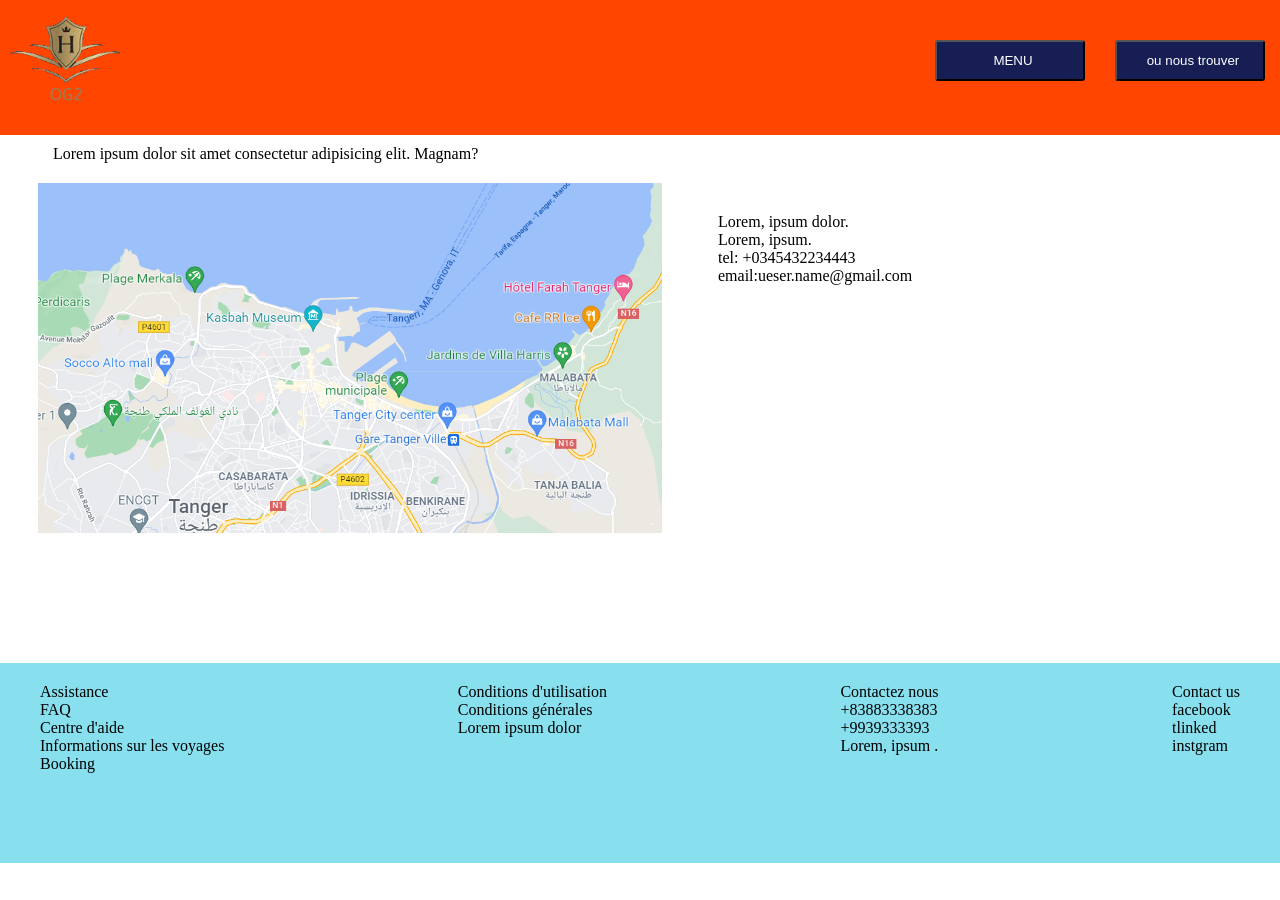
==== projet5/index2.html @ 9d57cb3c "update" ====
<!DOCTYPE html>
<html lang="en">
<head>
    <meta charset="UTF-8">
    <meta http-equiv="X-UA-Compatible" content="IE=edge">
    <meta name="viewport" content="width=device-width, initial-scale=1.0">
    <link rel="stylesheet" href="style.css">
    <link rel="stylesheet" href="grid.css">
    <title>Document</title>
</head>
<body>
    <header>
        <nav>
            <ul>
                <li><img class="logo" src="1.png" alt="logo"></li>
                <DIV class="div1"><LI class="Menu"><BUtton > MENU</BUtton></LI>
                <li class="map"><BUtton>ou nous trouver</BUtton> </li></DIV>
            </ul>
        </nav>
    </header>
    <section class="sec12">
        <p class="col-lg-12 col-sm-12 col-md-12 p22">Lorem ipsum dolor sit amet consectetur adipisicing elit. Magnam?</p>
        <img src="map.PNG" class="col-lg-6 col-sm-12 col-md-12 map1" alt="map">
        <ul class="col-lg-4 col-sm-12 col-md-12 lis">
            <li>Lorem, ipsum dolor.</li>
            <li>Lorem, ipsum.</li>
            <li>tel: +0345432234443</li>
            <li>email:ueser.name@gmail.com</li>
        </ul>
    </section>
    <footer >
        <ul class=" li1">
            <li>Assistance</li>
            <li>FAQ</li>
            <li>Centre d'aide</li>
            <li>Informations sur les voyages</li>
            <li>Booking</li>
        </ul>
        <ul class="li2">
            <li>Conditions d'utilisation</li>
            <li>Conditions générales</li>
            <li>Lorem ipsum dolor </li>
        </ul>
        <ul class="li3 ">
            <li>Contactez nous</li>
            <li>+83883338383</li>
            <li>+9939333393</li>
            <li>Lorem, ipsum .</li>
        </ul>
        <ul class="li4 ">
            <li>Contact us</li>
            <li> facebook</li>
            <li>tlinked</li>
            <li>instgram</li>
        </ul>
    </footer>
</body>
</html>
---- projet5/style.css ----
*{
    box-sizing: border-box;
    max-width: 100%;
    padding: 0;
    margin: 0;
}
/*menu*/
.logo {
    width: 110px;
    margin-left: 10PX;
    margin-top: 15px;
    margin-bottom: 30PX;
    
}
header nav ul {
    display: flex;
    justify-content: space-between;
    list-style: none;
    background-color: orangered;
    
}
.div1 {
    display: FLEX;
   
}
.Menu button{
    margin-right: 10PX;
    width: 150PX;
    height: 41PX;
    margin-top: 40PX;
    padding-left: 6PX;
    background-color: #161E54;
    color: rgb(255, 255, 255);
}
.map button{
    margin-right: 15PX;
    width: 150PX;
    height: 41PX;
    margin-top: 40PX;
    padding-left: 6Px;
    background-color: #161E54;
    color: white;
}
/*secction1*/
.sec1{
    background-image: url(backg.jpg);
    height: 500px;
    width: 1500px;
    background-size: cover;
    max-width: 100%;}
.p1{
    width: 70%;
    margin-left: 80px;
    margin-top: 10px;
}
.text1{
    margin-top: 50px;
}
.text2{
    margin-top: 20px;
}
.but2{
    margin-top: 20px;
}
.sec1 form div{
        display: flex;
        flex-direction: column;
        max-width: 115%;
    }
form{
        width: 370px;
        margin-left: 80px;
        padding-top: 80px;
    }
.text1 ,.text2, button{
        padding-left: 20PX  ;
        margin-left: 20px;
        margin-right: 20px;
        height: 50PX;
        border-radius: 3PX; 
    }
.div2{
        background-color: #88E0EF;
        border-radius: 8PX;
        height: 370PX;
    
    }

.but2{
        background-color: #FF9B6A;
    }
/*section2*/
.p2 ,.p3{
    text-align: center;
    margin-top: 45px;
    margin-bottom: 30PX;
}
.pt{
    text-align: center;
    margin-bottom: 15PX;
    margin-top: 10PX;
}
/*footer*/    
footer{
    display: flex;
    background-color: #88E0EF;
 justify-content: space-between;
    flex-wrap: wrap;
    height: 200PX;
    width:1440PX;
    margin-top: 40PX;
    padding-top: 20PX;
    
}
footer ul{
    list-style: none;

}

.li4{
    padding-right: 40PX;
}
.li1{
    padding-left: 40PX;
}
/*page2*/
.map1{
    width: 500px;
    margin-top: 20px;
    margin-left: 30PX;
    margin-bottom: 90px;
    max-width: 600px;
}
.sec12{
    display: flex;
   flex-wrap: wrap;
  
}
.lis{
    margin-top: 50PX;
    margin-left: 40px;
    list-style: none;
}
.p22{
    margin-left: 45px;
    margin-top: 10px;
}
---- projet5/grid.css ----
.row{
    box-sizing: border-box;
    display: flex;
    justify-content:space-around;
    flex:0 1 auto;
    flex-direction: row;
    flex-wrap: wrap;
    margin-right: -0.5rem;
    margin-left: -0.5rem;
}
@media only screen and (min-width: 48em) {
    .container {
      width: 49rem;
    }
    .col-sm,
    .col-sm-1,
    .col-sm-2,
    .col-sm-3,
    .col-sm-4,
    .col-sm-5,
    .col-sm-6,
    .col-sm-7,
    .col-sm-8,
    .col-sm-9,
    .col-sm-10,
    .col-sm-11,
    .col-sm-12{
       box-sizing: border-box;
       flex:0 0 auto;
       padding-left: 0.5rem;
       padding-right: 0.5rem;
   }
   .col-sm{
       flex-grow: 1;
       flex-basis: 0;
       max-width: 100%;
   }
   .col-sm-1{
       flex-basis: 8.3333333%;
       max-width:8.3333333% ;
   }
   .col-sm-2{
       flex-basis: 16.6666666%;
       max-width:16.6666666% ;
   }
   .col-sm-3{
       flex-basis: 25%;
       max-width:25% ;
   }
   .col-sm-4{
       flex-basis: 33.3333333%;
       max-width:33.3333333% ;
   }
   .col-sm-5{
       flex-basis: 41.666666%;
       max-width:41.66666% ;
   }
   .col-sm-6{
       flex-basis: 50%;
       max-width:50% ;
   }
   .col-sm-7{
       flex-basis: 58.3333333%;
       max-width:58.3333333% ;
   }
   .col-sm-8{
       flex-basis: 66.666666%;
       max-width:66.666666% ;
   }
   .col-sm-9{
       flex-basis: 75%;
       max-width:75% ;
   }
   .col-sm-10{
       flex-basis: 83.3333333%;
       max-width:83.3333333% ;
   }
   .col-sm-11{
       flex-basis: 91.666666%;
       max-width:91.6666666% ;
   }
   .col-sm-12{
       flex-basis: 100%;
       max-width:100% ;
   }
}


 @media only screen and (min-width: 64em) {
    .container {
      width: 65rem;
    }
    .col-md,
    .col-md-1,
    .col-md-2,
    .col-md-3,
    .col-md-4,
    .col-md-5,
    .col-md-6,
    .col-md-7,
    .col-md-8,
    .col-md-9,
    .col-md-10,
    .col-md-11,
    .col-md-12{
        box-sizing: border-box;
        flex:0 0 auto;
        padding-left: 0.5rem;
        padding-right: 0.5rem;
    }
    .col-md{
        flex-grow: 1;
        flex-basis: 0;
        max-width: 100%;
    }
    .col-md-1{
        flex-basis: 8.3333333%;
        max-width:8.3333333% ;
    }
    .col-md-2{
        flex-basis: 16.6666666%;
        max-width:16.6666666% ;
    }
    .col-md-3{
        flex-basis: 25%;
        max-width:25% ;
    }
    .col-md-4{
        flex-basis: 33.3333333%;
        max-width:33.3333333% ;
    }
    .col-md-5{
        flex-basis: 41.666666%;
        max-width:41.66666% ;
    }
    .col-md-6{
        flex-basis: 50%;
        max-width:50% ;
    }
    .col-md-7{
        flex-basis: 58.3333333%;
        max-width:58.3333333% ;
    }
    .col-md-8{
        flex-basis: 66.666666%;
        max-width:66.666666% ;
    }
    .col-md-9{
        flex-basis: 75%;
        max-width:75% ;
    }
    .col-md-10{
        flex-basis: 83.3333333%;
        max-width:83.3333333% ;
    }
    .col-md-11{
        flex-basis: 91.666666%;
        max-width:91.6666666% ;
    }
    .col-md-12{
        flex-basis: 100%;
        max-width:100% ;
       }
   }
  


/* lg */
@media only screen and (min-width: 75em) {
    .container {
      width: 76rem;
    }

    .col-lg,
    .col-lg-1,
    .col-lg-2,
    .col-lg-3,
    .col-lg-4,
    .col-lg-5,
    .col-lg-6,
    .col-lg-7,
    .col-lg-8,
    .col-lg-9,
    .col-lg-10,
    .col-lg-11,
    .col-lg-12{
        box-sizing: border-box;
        flex:0 0 auto;
        padding-left: 0.5rem;
        padding-right: 0.5rem;
    }
    .col-lg{
        flex-grow: 1;
        flex-basis: 0;
        max-width: 100%;
    }
    .col-lg-1{
        flex-basis: 8.3333333%;
        max-width:8.3333333% ;
    }
    .col-lg-2{
        flex-basis: 16.6666666%;
        max-width:16.6666666% ;
    }
    .col-lg-3{
        flex-basis: 25%;
        max-width:25% ;
    }
    .col-lg-4{
        flex-basis: 33.3333333%;
        max-width:33.3333333% ;
    }
    .col-lg-5{
        flex-basis: 41.666666%;
        max-width:41.66666% ;
    }
    .col-lg-6{
        flex-basis: 50%;
        max-width:50% ;
    }
    .col-lg-7{
        flex-basis: 58.3333333%;
        max-width:58.3333333% ;
    }
    .col-lg-8{
        flex-basis: 66.666666%;
        max-width:66.666666% ;
    }
    .col-lg-9{
        flex-basis: 75%;
        max-width:75% ;
    }
    .col-lg-10{
        flex-basis: 83.3333333%;
        max-width:83.3333333% ;
    }
    .col-lg-11{
        flex-basis: 91.666666%;
        max-width:91.6666666% ;
    }
    .col-lg-12{
        flex-basis: 100%;
        max-width:100% ;
    }
    
  }
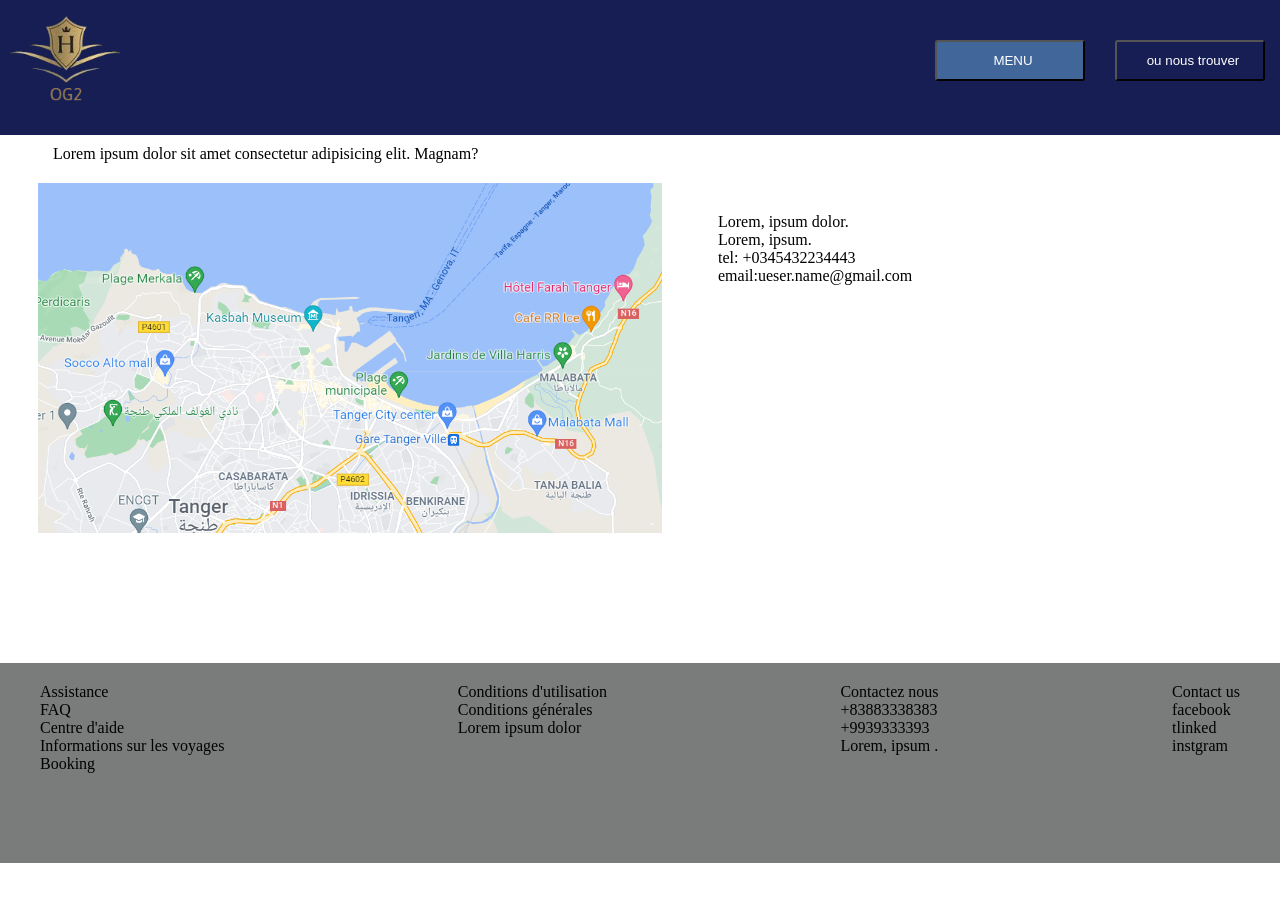
==== commit f8c47fe5: "update" ====
--- a/projet5/index2.html
+++ b/projet5/index2.html
@@ -13,8 +13,8 @@
         <nav>
             <ul>
                 <li><img class="logo" src="1.png" alt="logo"></li>
-                <DIV class="div1"><LI class="Menu"><BUtton > MENU</BUtton></LI>
-                <li class="map"><BUtton>ou nous trouver</BUtton> </li></DIV>
+                <DIV class="div1"><LI class="Menu"><BUtton class="Menu"> MENU</BUtton></LI>
+                <li class="map"><BUtton> ou nous trouver</button></li></DIV>
             </ul>
         </nav>
     </header>
--- a/projet5/style.css
+++ b/projet5/style.css
@@ -16,7 +16,7 @@
     display: flex;
     justify-content: space-between;
     list-style: none;
-    background-color: orangered;
+    background-color: #161E54;
     
 }
 .div1 {
@@ -29,7 +29,7 @@
     height: 41PX;
     margin-top: 40PX;
     padding-left: 6PX;
-    background-color: #161E54;
+    background-color: #41679A;
     color: rgb(255, 255, 255);
 }
 .map button{
@@ -80,14 +80,14 @@
         border-radius: 3PX; 
     }
 .div2{
-        background-color: #88E0EF;
+        background-color: #161e54d2;
         border-radius: 8PX;
         height: 370PX;
     
     }
 
 .but2{
-        background-color: #FF9B6A;
+        background-color: #41679A;
     }
 /*section2*/
 .p2 ,.p3{
@@ -103,7 +103,7 @@
 /*footer*/    
 footer{
     display: flex;
-    background-color: #88E0EF;
+    background-color: #7A7C7C;
  justify-content: space-between;
     flex-wrap: wrap;
     height: 200PX;
@@ -145,4 +145,35 @@
     margin-left: 45px;
     margin-top: 10px;
 }
- + /*page3*/
+.img3{
+width: 550PX;
+margin-left: 25px;
+margin-top: 35px;
+} 
+.star{
+    color: darkgoldenrod;
+    margin-top: 20px;
+}
+.sec22{
+    display: flex;
+    flex-wrap: wrap;
+    
+    
+    
+}
+.text4{
+    width: 400px;
+    margin-top: 70px;
+    margin-left: 50px;
+    list-style: none;
+}
+.mani{
+    margin-bottom: 20px;
+}
+.lor1{
+    margin-top: 30px;
+}
+.lor2{
+    margin-top: 20px;
+}
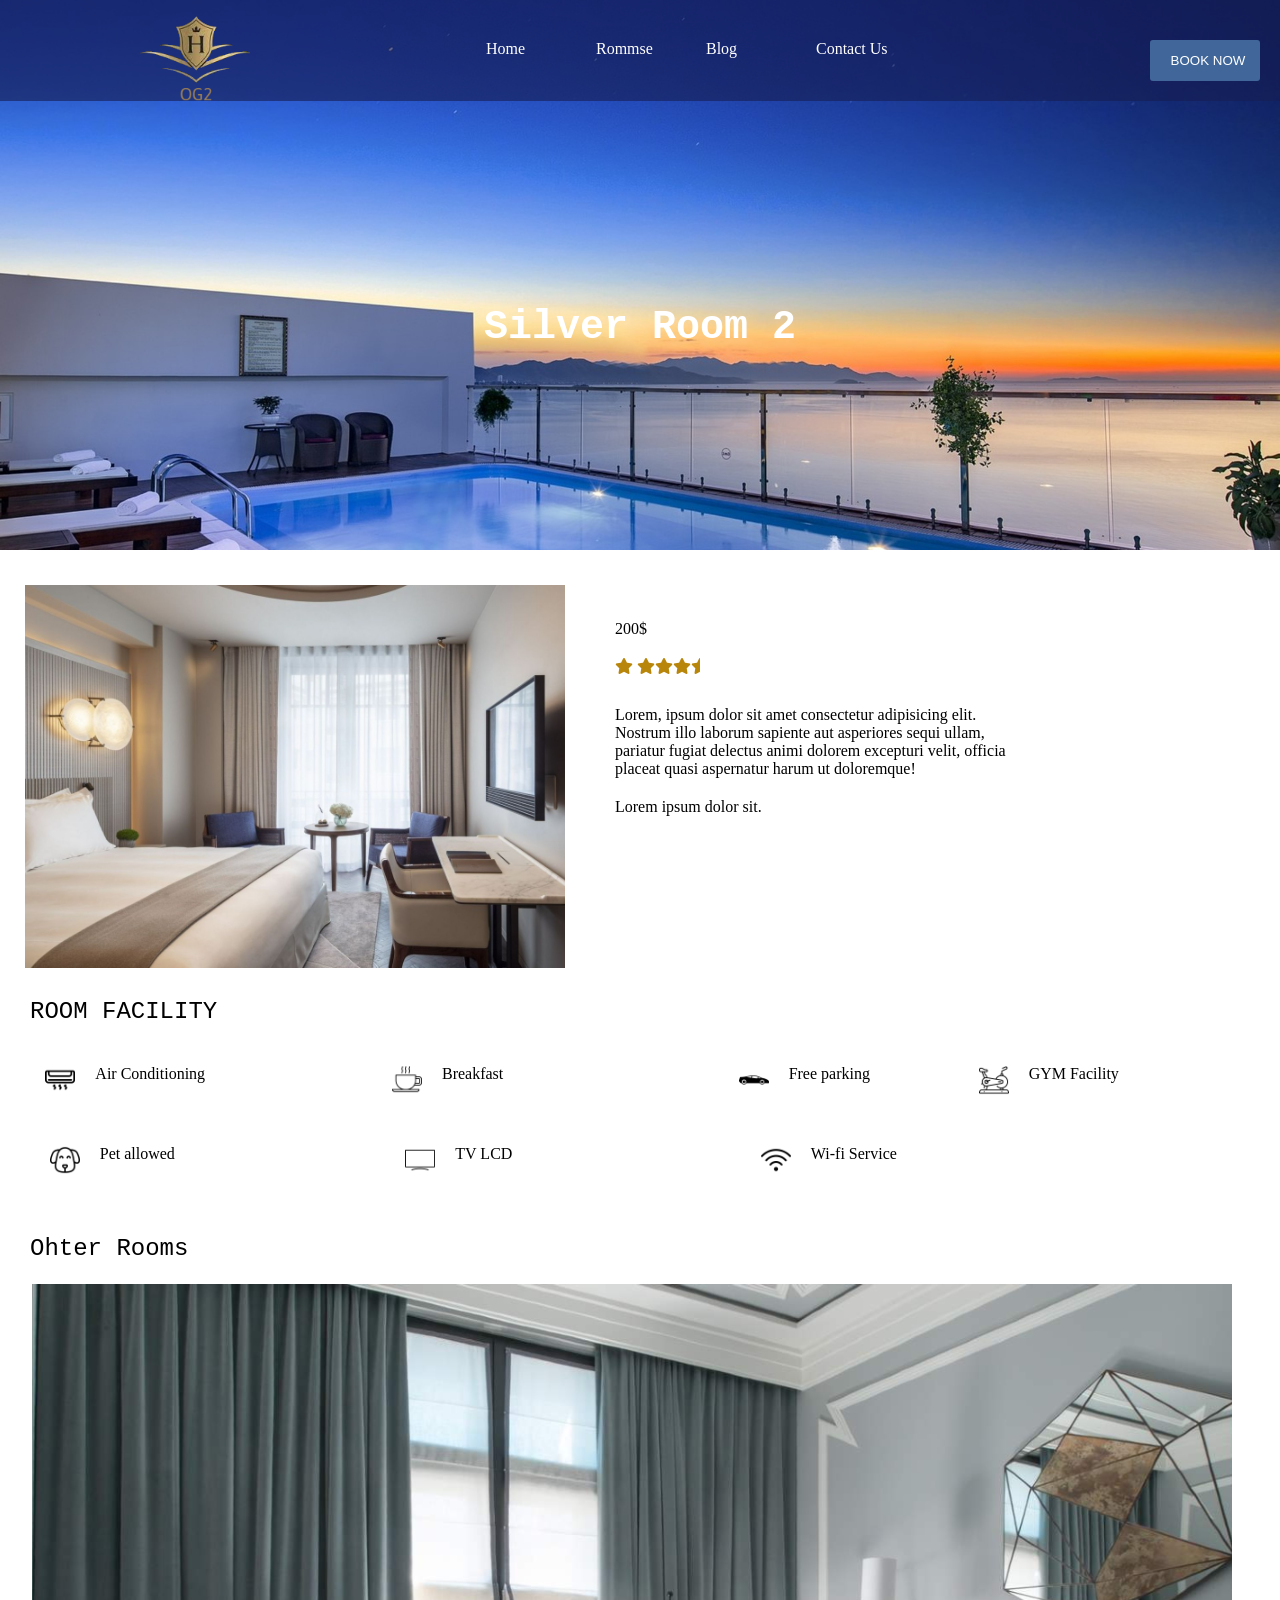
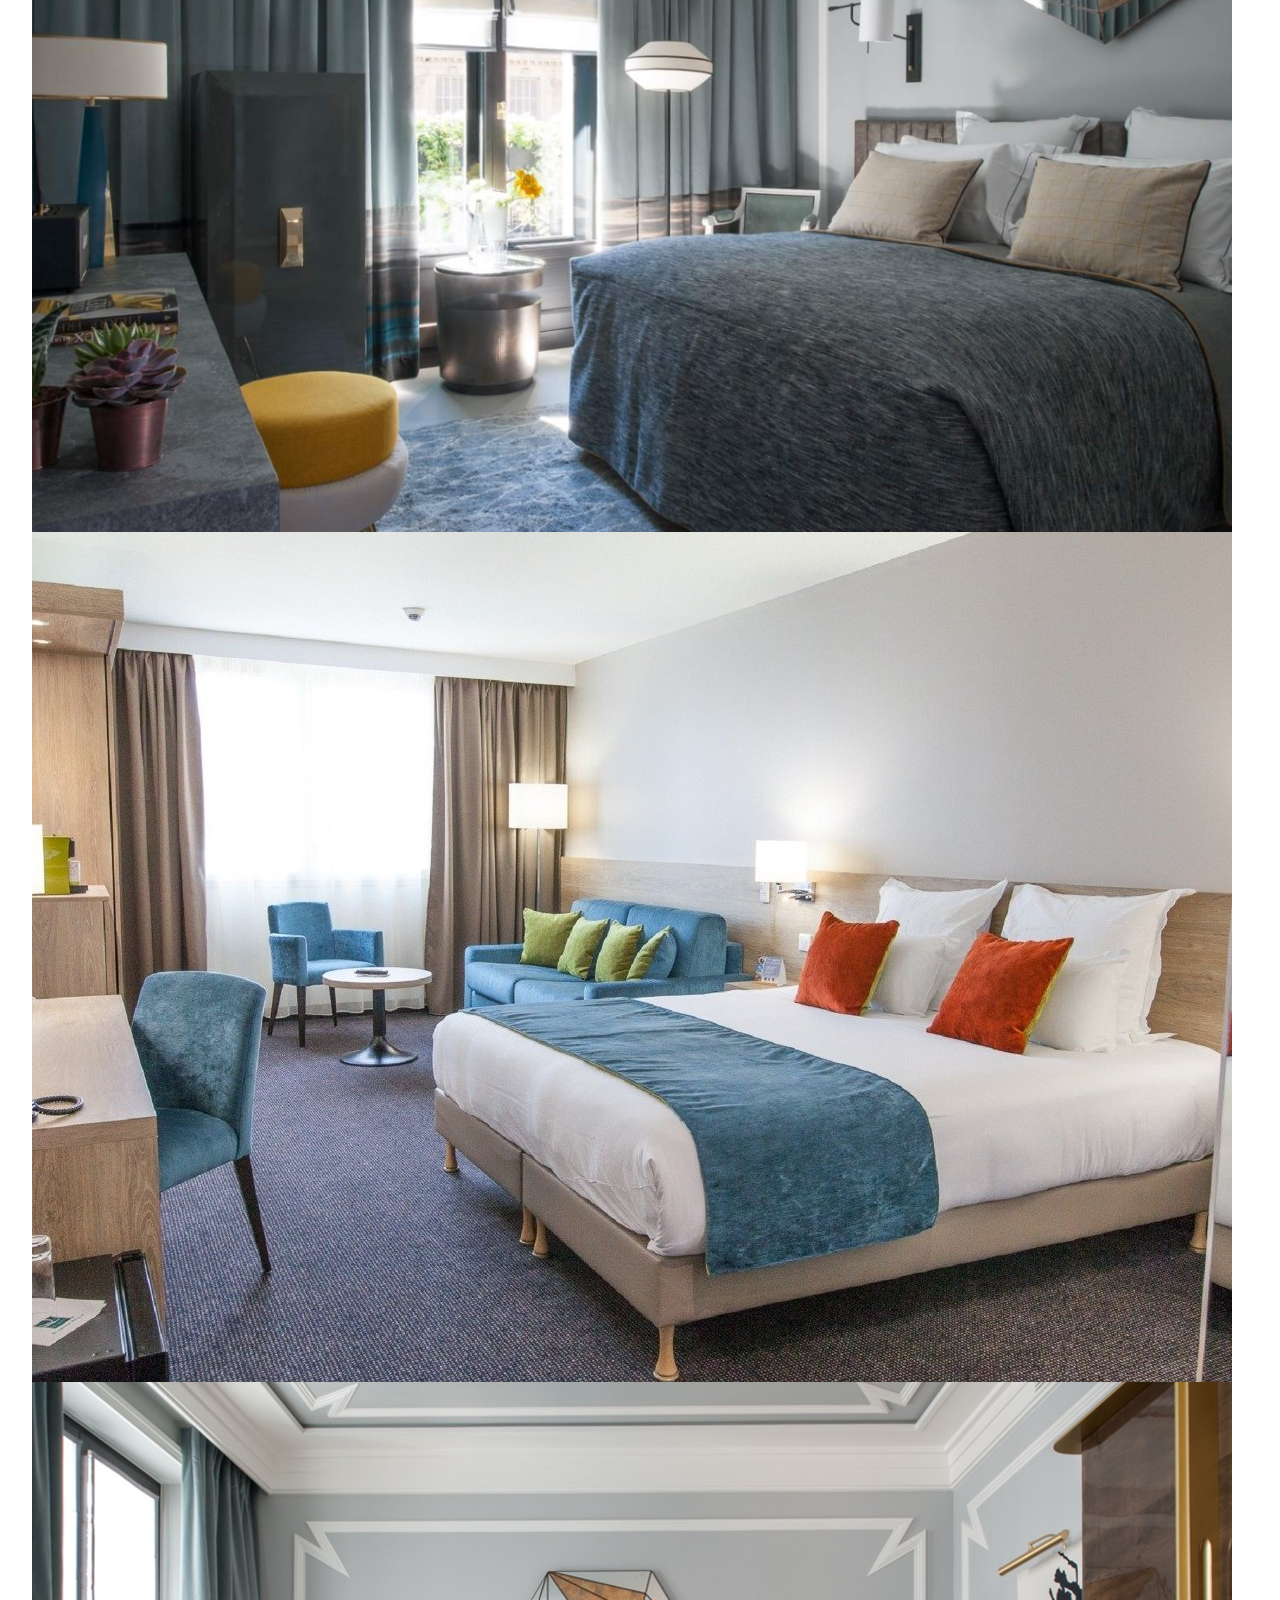
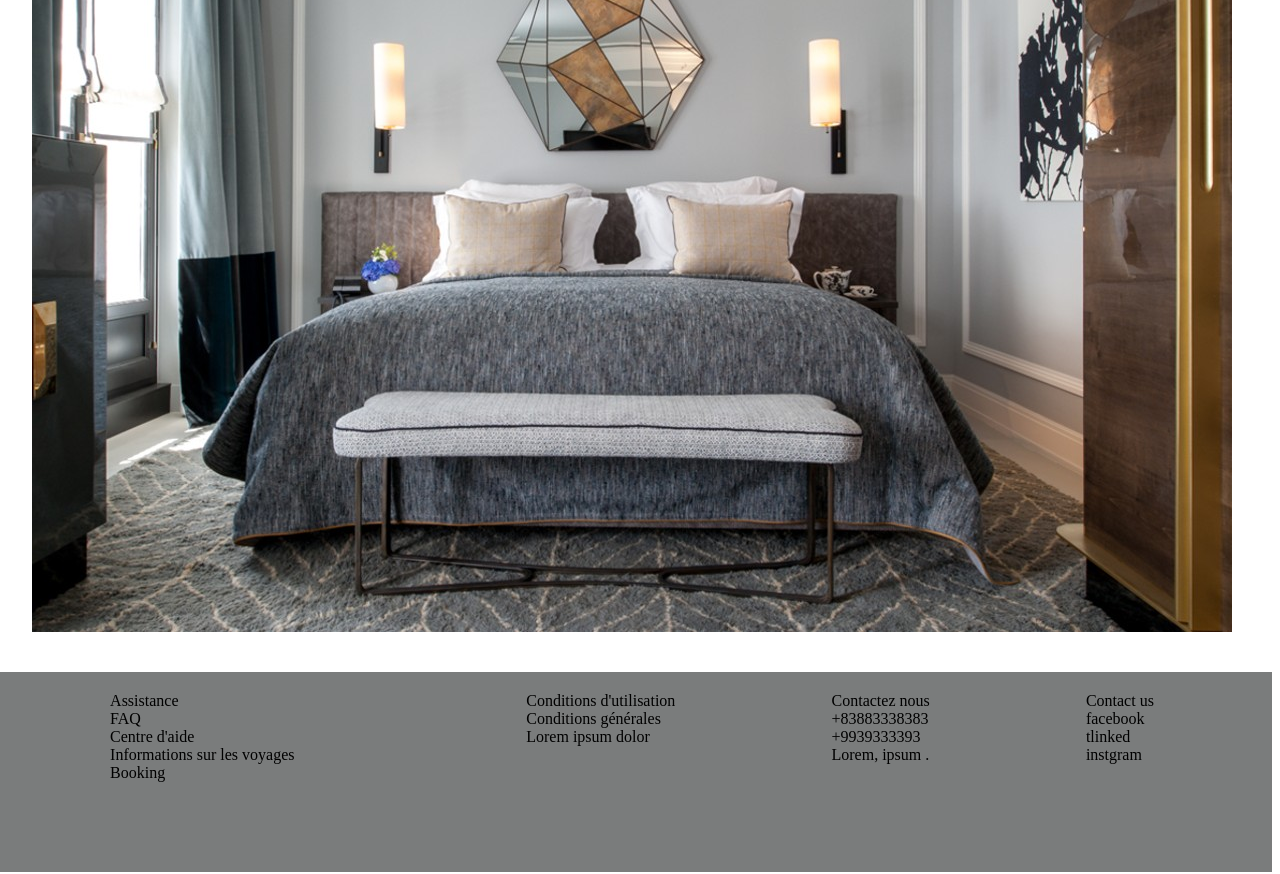
==== commit 57c0dc2d: "update" ====
--- a/projet5/index2.html
+++ b/projet5/index2.html
@@ -5,30 +5,73 @@
     <meta http-equiv="X-UA-Compatible" content="IE=edge">
     <meta name="viewport" content="width=device-width, initial-scale=1.0">
     <link rel="stylesheet" href="style.css">
+    <link rel="stylesheet" href="https://cdnjs.cloudflare.com/ajax/libs/font-awesome/6.0.0-beta2/css/all.min.css" integrity="sha512-YWzhKL2whUzgiheMoBFwW8CKV4qpHQAEuvilg9FAn5VJUDwKZZxkJNuGM4XkWuk94WCrrwslk8yWNGmY1EduTA==" crossorigin="anonymous" referrerpolicy="no-referrer" />
     <link rel="stylesheet" href="grid.css">
     <title>Document</title>
 </head>
 <body>
-    <header>
-        <nav>
-            <ul>
-                <li><img class="logo" src="1.png" alt="logo"></li>
-                <DIV class="div1"><LI class="Menu"><BUtton class="Menu"> MENU</BUtton></LI>
-                <li class="map"><BUtton> ou nous trouver</button></li></DIV>
-            </ul>
-        </nav>
-    </header>
-    <section class="sec12">
-        <p class="col-lg-12 col-sm-12 col-md-12 p22">Lorem ipsum dolor sit amet consectetur adipisicing elit. Magnam?</p>
-        <img src="map.PNG" class="col-lg-6 col-sm-12 col-md-12 map1" alt="map">
-        <ul class="col-lg-4 col-sm-12 col-md-12 lis">
-            <li>Lorem, ipsum dolor.</li>
-            <li>Lorem, ipsum.</li>
-            <li>tel: +0345432234443</li>
-            <li>email:ueser.name@gmail.com</li>
-        </ul>
+    <section class="secmenus">
+        <header class="hdr">
+            <nav>
+                <ul>
+                    <img class="logo" src="1.png" alt="logo">
+                     <DIV class="div1"><div class="divli"><LI class="home"><a href="">Home</a></LI>
+                     <li class="rom"><a href="">Rommse</a></li>
+                     <li class="blog"><a href="">Blog</a></li>
+                     <li class="us"><a href="">Contact Us</a></li></div>
+                     <button class="BOOK"><a href="">BOOK NOW</a></button>
+                    </DIV>
+                </ul>  
+            </nav>
+        </header>
+        <section class="h11 col-lg-12 col-md-12 col-sm-12"><h1 class="h11">Silver Room 2</h1></section>
+    </section> 
+    <section class="sec22"><img src="1.1.jpg" class="img3" alt="pohto">
+    <ul>
+        <div class="text4"><li class="mani">200$</li>
+        <li class="star"> <i class="fas fa-star"> <i class="fas fa-star"><i class="fas fa-star"><i class="fas fa-star"><i class="fas fa-star-half"></i></i></i></i></i></li>
+        <li class="lor1">Lorem, ipsum dolor sit amet consectetur adipisicing elit. Nostrum illo laborum sapiente aut asperiores sequi ullam, pariatur fugiat delectus animi dolorem excepturi velit, officia placeat quasi aspernatur harum ut doloremque!</li>
+        <li class="lor2" >Lorem ipsum dolor sit.</li>
+    </div>
+    </ul>
+</section>
+    <section class="row sec23">
+        <div class="p12 col-sm-12 col-md-12 col-lg-12 col-xs-12"><p>ROOM FACILITY</p></div>
+        <div class="div12 col-lg-3 col-md-4 col-sm-4 col-xs-6">
+        <img class="icon12" src="air.png" alt="icon-air">
+        <p class="p21">Air Conditioning</p></div>
+        <div class="div12 col-lg-3 col-md-4 col-sm-4 col-xs-6">
+            <img class="icon12" src="cafe.png" alt="icon-coffee">
+            <p class="p21">Breakfast</p>
+        </div>
+        <div class="div12 col-lg-2 col-md-4 col-sm-4 col-xs-6">
+            <img class="icon12" src="voiture.png" alt="icon-voiture">
+            <p class="p21">Free parking</p>
+        </div>
+        <div class="div12 col-lg-3 col-md-4 col-sm-4 col-xs-6">
+            <img class="icon12" src="gym.png" alt="icon-gym">
+            <p class="p21">GYM Facility</p>
+        </div>
+        <div class="div12 col-lg-3 col-md-4 col-sm-4 col-xs-6">
+            <img class="icon12" src="dog.png" alt="icon-dog">
+            <p class="p21">Pet allowed</p>
+        </div>
+        <div class="div12 col-lg-3 col-md-4 col-sm-4 col-xs-6">
+            <img class="icon12" src="tv.png" alt="icon-tv">
+            <p class="p21">TV LCD</p>
+        </div>
+        <div class="div12 col-lg-5 col-md-4 col-sm-4 col-xs-6">
+            <img class="icon12" src="wifi2.png" alt="icon-wifi">
+            <p class="p21">Wi-fi Service</p>
+        </div>
     </section>
-    <footer >
+    <section  class="row">
+        <p class="col-lg-12 p12">Ohter Rooms</p>
+        <img src="5.1.png" alt="image">
+        <img src="4.1.jpg" alt="image">
+        <img src="6.1.jpg" alt="image">
+    </section>
+    <footer class="row">
         <ul class=" li1">
             <li>Assistance</li>
             <li>FAQ</li>
--- a/projet5/style.css
+++ b/projet5/style.css
@@ -3,92 +3,148 @@
     max-width: 100%;
     padding: 0;
     margin: 0;
+    list-style: none;
 }
 /*menu*/
+.secmenu{
+    background-image: url(backg.jpg);
+    background-size: cover;
+    height:600px;
+}
 .logo {
     width: 110px;
-    margin-left: 10PX;
+    margin-left: 140PX;
     margin-top: 15px;
-    margin-bottom: 30PX;
-    
-}
-header nav ul {
+   min-width: 80px; 
+}
+nav ul{
     display: flex;
     justify-content: space-between;
     list-style: none;
-    background-color: #161E54;
-    
-}
-.div1 {
+    background-color: #161e549f;
+  
+}
+
+.div1{
     display: FLEX;
-   
-}
-.Menu button{
-    margin-right: 10PX;
-    width: 150PX;
+    justify-content: space-between;
+    width: 800px;
+}
+.divli{
+    display: flex;
+}
+
+.home, .rom,.blog ,.us{
+    width: 110PX;
     height: 41PX;
     margin-top: 40PX;
     padding-left: 6PX;
-    background-color: #41679A;
+    background-color: transparent;
     color: rgb(255, 255, 255);
-}
-.map button{
-    margin-right: 15PX;
-    width: 150PX;
-    height: 41PX;
-    margin-top: 40PX;
-    padding-left: 6Px;
-    background-color: #161E54;
-    color: white;
-}
-/*secction1*/
+    border: none;
+    min-width: 80PX;
+}
+.home a:hover ,.rom a:hover,.blog a:hover ,.us a:hover{
+color: #41679A;
+}
+.home a,.rom a,.blog a ,.us a{
+text-decoration: none;
+color: white;
+}
+
+.BOOK {
+margin-left: 40px;
+width: 110PX;
+height: 41PX;
+margin-top: 40PX;
+padding-left: 6Px;
+background-color:#41679A;
+color: white;
+border: none;
+align-self: flex-start;
+}
+.BOOK :hover {
+color: #17246471;}
+.BOOK  a{
+ text-decoration: none;
+ color: #ffffff;}
+ 
+  
+ /* section1 */
 .sec1{
-    background-image: url(backg.jpg);
-    height: 500px;
-    width: 1500px;
-    background-size: cover;
     max-width: 100%;}
-.p1{
-    width: 70%;
-    margin-left: 80px;
-    margin-top: 10px;
-}
-.text1{
-    margin-top: 50px;
-}
-.text2{
-    margin-top: 20px;
-}
-.but2{
-    margin-top: 20px;
-}
-.sec1 form div{
-        display: flex;
-        flex-direction: column;
-        max-width: 115%;
-    }
-form{
-        width: 370px;
+    .p1{
+        width: 70%;
         margin-left: 80px;
-        padding-top: 80px;
-    }
-.text1 ,.text2, button{
-        padding-left: 20PX  ;
-        margin-left: 20px;
-        margin-right: 20px;
-        height: 50PX;
-        border-radius: 3PX; 
-    }
-.div2{
-        background-color: #161e54d2;
-        border-radius: 8PX;
-        height: 370PX;
-    
-    }
-
-.but2{
-        background-color: #41679A;
-    }
+        margin-top: 10px;
+    }
+    .text1{
+        margin-top: 50px;
+    }
+    .text2{
+        margin-top: 20px;
+    }
+    .but2{
+        margin-top: 20px;
+    }
+    .sec1 form div{
+            display: flex;
+            flex-direction: column;
+            max-width: 115%;
+        }
+    form{
+            width: 370px;
+            margin-left: 80px;
+            padding-top: 80px;
+        }
+    .text1 ,.text2, button{
+            padding-left: 20PX  ;
+            margin-left: 20px;
+            margin-right: 20px;
+            height: 50PX;
+            border-radius: 3PX; 
+        }
+    .div2{
+            background-color: #161e54d2;
+            border-radius: 8PX;
+            height: 370PX;
+        
+        }
+    
+    .but2{
+            background-color: #41679A;
+        }
+        @media (max-width: 858px){
+            nav{
+                flex-direction: column;
+            }
+       .logo{
+         margin-left: 37%;
+       }
+       ul{
+           flex-direction: column;
+       }
+       .div1, .BOOK button{
+           display: flex;}
+       .div1 li{
+           margin-left: 5px;
+           width: 90%;
+           margin-bottom: 5px;
+       }
+       .BOOK {margin-right: 5px;
+          margin-top:  25px;}
+        .text1 ,.text2 {
+             width: 90%;
+             height: 40px;
+          }
+          .but2 {width: 90%;
+            height: 10%;
+        }
+       .div2{height: 300px;
+       }
+        
+       }
+      
 /*section2*/
 .p2 ,.p3{
     text-align: center;
@@ -102,15 +158,13 @@
 }
 /*footer*/    
 footer{
-    display: flex;
     background-color: #7A7C7C;
- justify-content: space-between;
-    flex-wrap: wrap;
     height: 200PX;
     width:1440PX;
     margin-top: 40PX;
     padding-top: 20PX;
-    
+
+    min-width: 500px;
 }
 footer ul{
     list-style: none;
@@ -122,8 +176,11 @@
 }
 .li1{
     padding-left: 40PX;
-}
-/*page2*/
+    width: 300px;
+}
+/*page3*/
+
+    
 .map1{
     width: 500px;
     margin-top: 20px;
@@ -145,9 +202,29 @@
     margin-left: 45px;
     margin-top: 10px;
 }
- /*page3*/
+ /*page2*/
+.h11{
+    text-align: center;
+    font-size: 40px;
+    font-family: monospace;
+   margin-top: 16%;
+   color: #ffffff;
+}
+.p12{
+    margin-top: 30Px;
+    font-family: monospace;
+    font-size: 24px;
+    margin-bottom: 20px;
+    margin-left: 30px;
+}
+.secmenus{
+    background-image: url(p2.jpg);
+    background-size: cover;
+    min-width: 500px;
+    height:550px;
+}
 .img3{
-width: 550PX;
+width: 540PX;
 margin-left: 25px;
 margin-top: 35px;
 } 
@@ -158,9 +235,19 @@
 .sec22{
     display: flex;
     flex-wrap: wrap;
-    
-    
-    
+   
+}
+.div12{
+    display: flex;
+    margin-top: 20px;
+    margin-left: 24px;
+}
+
+.icon12{
+    width: 50px;
+    margin-left: 20px;
+    padding-right:20px ;
+    padding-bottom: 30px;
 }
 .text4{
     width: 400px;
@@ -176,4 +263,145 @@
 }
 .lor2{
     margin-top: 20px;
-}+}
+/* section4 */
+.sec45{
+    background-image: url(p2.jpg);
+    max-width: 100%;
+    width: 1440px;
+    height: 550px;
+    background-size: cover;
+    }
+    .sec4{
+      display: flex;
+     height: 15%;
+      width: 80%;
+      margin-left: 60px;
+      margin-top: 35px;
+      background-color: gray;
+      border-radius: 5px;
+    }
+    
+    .sec4 p{
+      width: 55%;
+      padding-top: 30px;
+      display: flex;
+      justify-content: center;
+      
+    }
+    .sec5{
+      margin-bottom: 49px;
+    height: 70%;
+    border-radius: 5px;
+      background-color: gray;
+      max-width: 80%;
+      margin-left:40px;
+    }
+    .ima2{
+      margin-top: 40px;
+    
+      text-align: center;
+      max-width: 70%;
+     
+    }
+    .sec5{
+      text-align: center;
+      
+    }
+    .pato{
+      margin-top: 60px;
+    }
+    /* section5 */
+    .sec6{
+        text-align: center;
+       height: 300px;
+       margin-bottom: 40px;
+        background-color: #292529
+    }
+    .sec61{
+        width: 80px;
+    }
+    .tost,.wifi{
+        width: 55px;
+        margin-top: 40Px;
+    }
+    .taxi {
+        margin-top: 40px;
+        width: 70px;
+    }
+    .more{
+        margin-top:35px ;
+        color: white;
+        font-size: 20px;
+        text-align:left;
+    }
+    .lor22{
+        color: gray;
+    }
+    .our {
+        margin-top: 70PX;
+        font-size: 30px;
+        font-family: monospace;
+        color: white;
+    }
+    .pick{margin-top: 25Px;
+         font-size: 20PX;
+        font-family:monospace;
+        color: white;
+    
+    }
+    .free { margin-top: 25Px;
+        font-size: 20px;
+        font-family: monospace;
+        color: rgb(255, 255, 255);
+    }
+    
+    
+    
+        
+    @media (max-width: 1199px){
+        .sec4{
+            margin-top: 10px ;
+            border-radius: 5px;
+            height: 10%;
+            margin-right: 60px;
+            background-color: grey;
+            font-size: 15px;
+          }
+          .p11{
+            border-radius:5px ;
+          }
+          .h11{
+           font-size: 30px;
+           margin-top:27%;
+          }
+          .sec45{
+            height: 660px;
+          }
+          .psec4{
+            padding-bottom: 50px;
+          }
+          .sec4 p{
+          
+           padding-left: 5px;
+            display: flex;
+            margin-right:15px;
+          }
+          .sec5{
+            border-radius: 5px;
+            max-width: 90%;
+            margin-right: 30px;
+            margin-bottom: 90px;
+            height: 560px;
+          }
+          .ima2{
+            width: 60%;
+            margin-top: 50px;
+          }
+          .sec6{height: 1000px;}
+          }
+          @media (max-width: 768px){
+        .sec61{width: 70%;
+        }
+    }
+          
--- a/projet5/grid.css
+++ b/projet5/grid.css
@@ -7,6 +7,100 @@
     flex-wrap: wrap;
     margin-right: -0.5rem;
     margin-left: -0.5rem;
+}
+/* xs =  x-small */
+.col-xs,
+.col-xs-1,
+.col-xs-2,
+.col-xs-3,
+.col-xs-4,
+.col-xs-5,
+.col-xs-6,
+.col-xs-7,
+.col-xs-8,
+.col-xs-9,
+.col-xs-10,
+.col-xs-11,
+.col-xs-12 {
+  box-sizing: border-box;
+  flex: 0 0 auto;
+  padding-right: 0.5rem;
+  padding-left: 0.5rem;
+}
+
+.col-xs {
+  flex-grow: 1;
+  flex-basis: 0;
+  max-width: 100%;
+}
+
+.col-xs-1 {
+  flex-basis: 8.33333333%;
+  max-width: 8.33333333%;
+}
+
+.col-xs-2 {
+  flex-basis: 16.66666667%;
+  max-width: 16.66666667%;
+}
+
+.col-xs-3 {
+  flex-basis: 25%;
+  max-width: 25%;
+}
+
+.col-xs-4 {
+  -ms-flex-preferred-size: 33.33333333%;
+  flex-basis: 33.33333333%;
+  max-width: 33.33333333%;
+}
+
+.col-xs-5 {
+  -ms-flex-preferred-size: 41.66666667%;
+  flex-basis: 41.66666667%;
+  max-width: 41.66666667%;
+}
+
+.col-xs-6 {
+  -ms-flex-preferred-size: 50%;
+  flex-basis: 50%;
+  max-width: 50%;
+}
+
+.col-xs-7 {
+  -ms-flex-preferred-size: 58.33333333%;
+  flex-basis: 58.33333333%;
+  max-width: 58.33333333%;
+}
+
+.col-xs-8 {
+  -ms-flex-preferred-size: 66.66666667%;
+  flex-basis: 66.66666667%;
+  max-width: 66.66666667%;
+}
+
+.col-xs-9 {
+  -ms-flex-preferred-size: 75%;
+  flex-basis: 75%;
+  max-width: 75%;
+}
+
+.col-xs-10 {
+  -ms-flex-preferred-size: 83.33333333%;
+  flex-basis: 83.33333333%;
+  max-width: 83.33333333%;
+}
+
+.col-xs-11 {
+  -ms-flex-preferred-size: 91.66666667%;
+  flex-basis: 91.66666667%;
+  max-width: 91.66666667%;
+}
+
+.col-xs-12 {
+  -ms-flex-preferred-size: 100%;
+  flex-basis: 100%;
+  max-width: 100%;
 }
 @media only screen and (min-width: 48em) {
     .container {
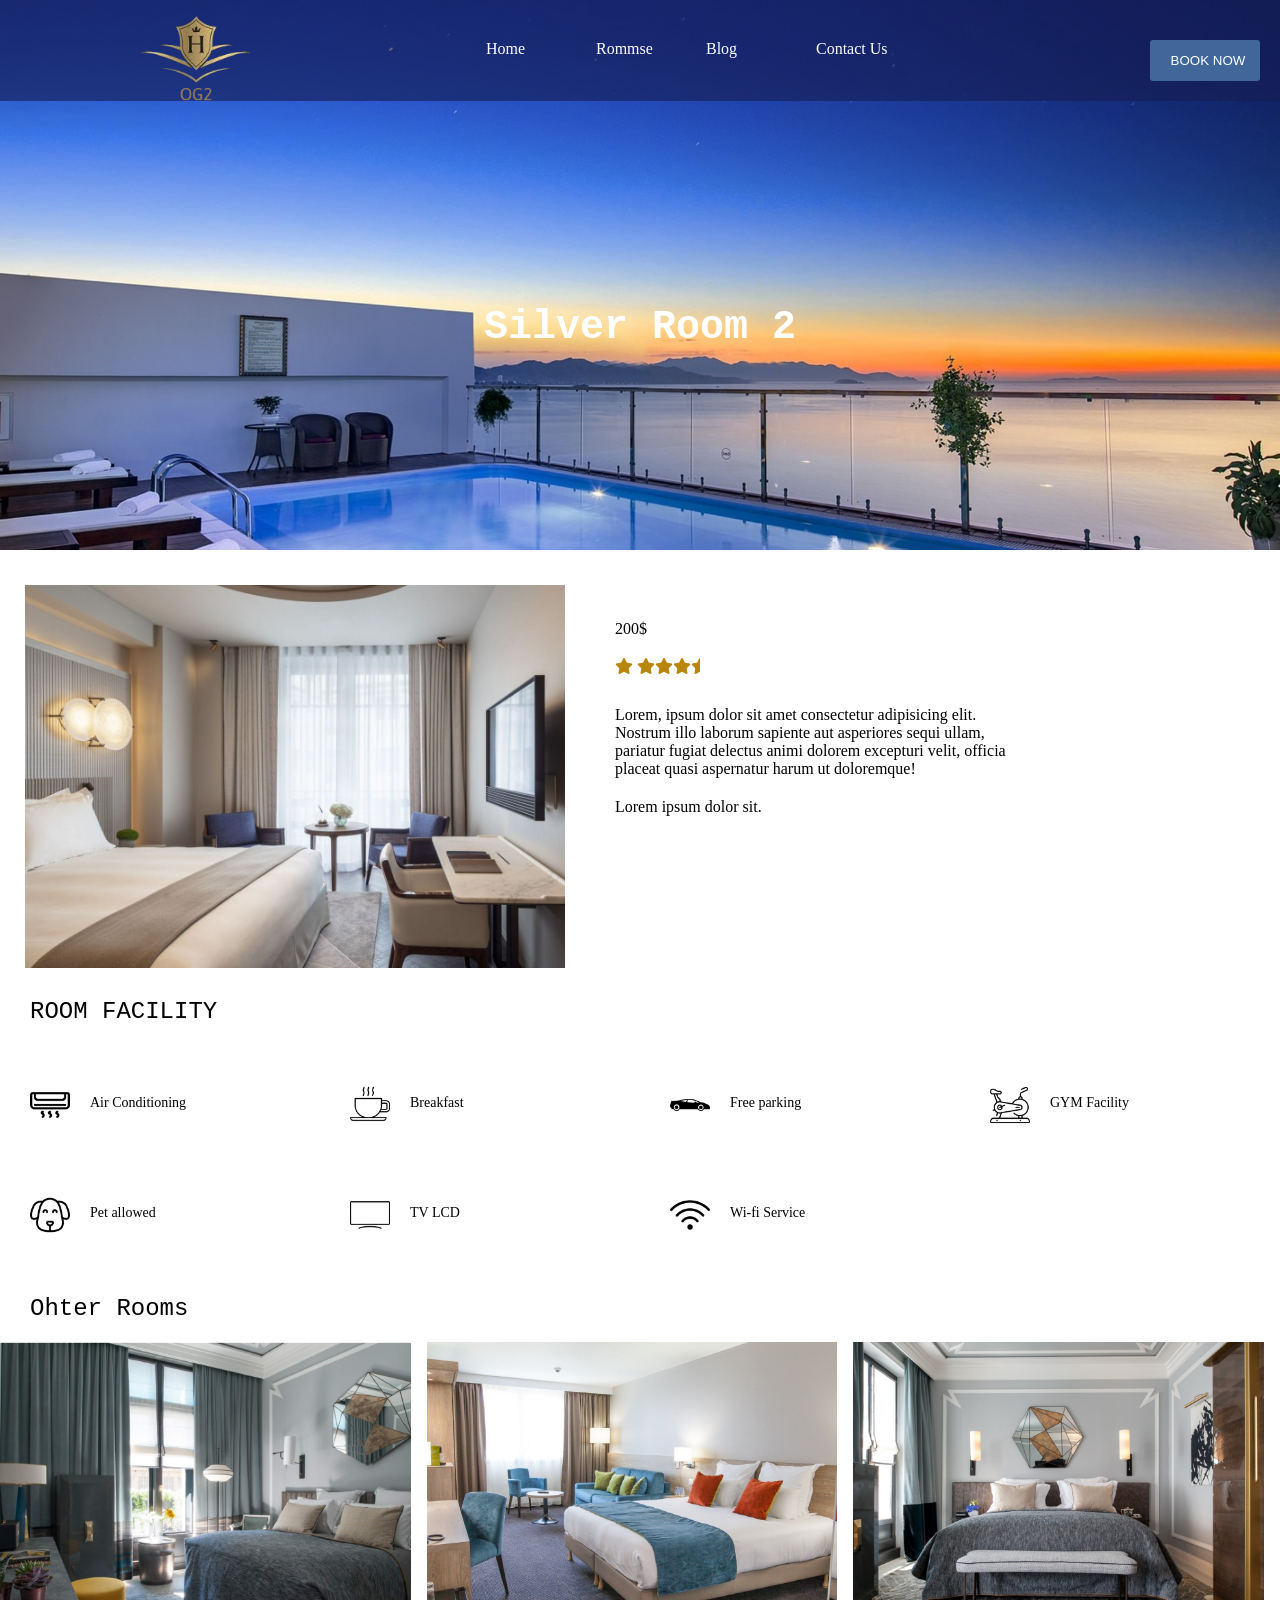
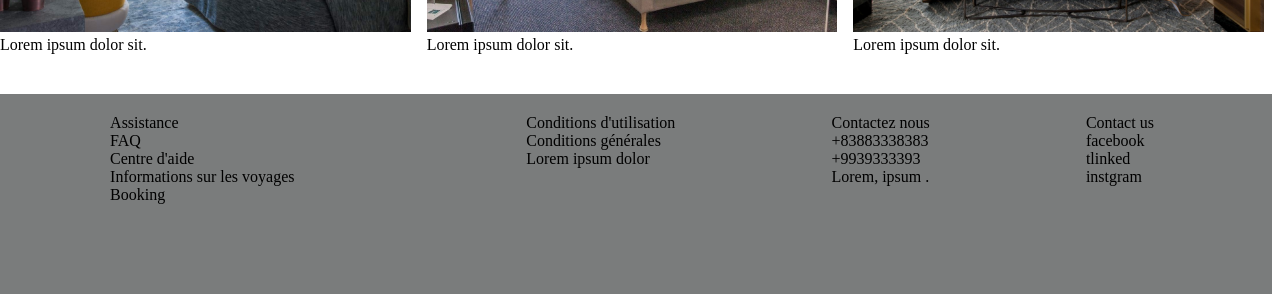
==== commit bd07a752: "update" ====
--- a/projet5/index2.html
+++ b/projet5/index2.html
@@ -44,7 +44,7 @@
             <img class="icon12" src="cafe.png" alt="icon-coffee">
             <p class="p21">Breakfast</p>
         </div>
-        <div class="div12 col-lg-2 col-md-4 col-sm-4 col-xs-6">
+        <div class="div12 col-lg-3 col-md-4 col-sm-4 col-xs-6">
             <img class="icon12" src="voiture.png" alt="icon-voiture">
             <p class="p21">Free parking</p>
         </div>
@@ -60,16 +60,19 @@
             <img class="icon12" src="tv.png" alt="icon-tv">
             <p class="p21">TV LCD</p>
         </div>
-        <div class="div12 col-lg-5 col-md-4 col-sm-4 col-xs-6">
+        <div class="div12 col-lg-6 col-md-4 col-sm-4 col-xs-6">
             <img class="icon12" src="wifi2.png" alt="icon-wifi">
             <p class="p21">Wi-fi Service</p>
         </div>
     </section>
     <section  class="row">
-        <p class="col-lg-12 p12">Ohter Rooms</p>
-        <img src="5.1.png" alt="image">
-        <img src="4.1.jpg" alt="image">
-        <img src="6.1.jpg" alt="image">
+        <div class="col-lg-12 col-md-12 col-sm-12 col-xs-12 "><p class="p12">Ohter Rooms</p></div>
+        <div class="col-lg-4 col-md-4 col-sm-12 col-xs-6"><img class="ohter" src="5.1.png" alt="image">
+        <p>Lorem ipsum dolor sit.</p></div>
+        <div class="col-lg-4 col-md-4 col-sm-12 col-xs-6"><img class="ohter" src="4.1.jpg" alt="image">
+            <p>Lorem ipsum dolor sit.</p></div>
+        <div class="col-lg-4 col-md-4 col-sm-12 col-xs-6"><img class="ohter" src="6.1.jpg" alt="image">
+            <p>Lorem ipsum dolor sit.</p></div>
     </section>
     <footer class="row">
         <ul class=" li1">
--- a/projet5/style.css
+++ b/projet5/style.css
@@ -179,28 +179,25 @@
     width: 300px;
 }
 /*page3*/
-
-    
-.map1{
-    width: 500px;
-    margin-top: 20px;
-    margin-left: 30PX;
-    margin-bottom: 90px;
-    max-width: 600px;
-}
-.sec12{
+.form2{
     display: flex;
-   flex-wrap: wrap;
-  
-}
-.lis{
-    margin-top: 50PX;
-    margin-left: 40px;
-    list-style: none;
-}
-.p22{
-    margin-left: 45px;
-    margin-top: 10px;
+    flex-direction: column;
+}
+.entre{
+    height: 50px;
+    margin-bottom: 17px;
+}    
+.mesa{
+    height: 50px;
+    margin-bottom: 17px;
+}
+.op{
+    height: 50px;
+    margin-bottom: 17px;
+}
+.nom{
+    height: 140px;
+    margin-bottom: 25px;
 }
  /*page2*/
 .h11{
@@ -210,12 +207,11 @@
    margin-top: 16%;
    color: #ffffff;
 }
-.p12{
+.p21{
     margin-top: 30Px;
-    font-family: monospace;
-    font-size: 24px;
+    font-size: 14px;
     margin-bottom: 20px;
-    margin-left: 30px;
+    margin-left: 20px;
 }
 .secmenus{
     background-image: url(p2.jpg);
@@ -240,13 +236,19 @@
 .div12{
     display: flex;
     margin-top: 20px;
-    margin-left: 24px;
-}
-
+    
+}
+.p12{
+    margin-top: 30Px;
+    font-family: monospace;
+    font-size: 24px;
+    margin-bottom: 20px;
+    margin-left: 30px;
+}
 .icon12{
-    width: 50px;
-    margin-left: 20px;
-    padding-right:20px ;
+    width: 40px;
+    padding-top: 20px;
+    margin-left: 30px;
     padding-bottom: 30px;
 }
 .text4{
@@ -291,10 +293,10 @@
     }
     .sec5{
       margin-bottom: 49px;
-    height: 70%;
+     height: 70%;
     border-radius: 5px;
       background-color: gray;
-      max-width: 80%;
+      max-width: 70%;
       margin-left:40px;
     }
     .ima2{
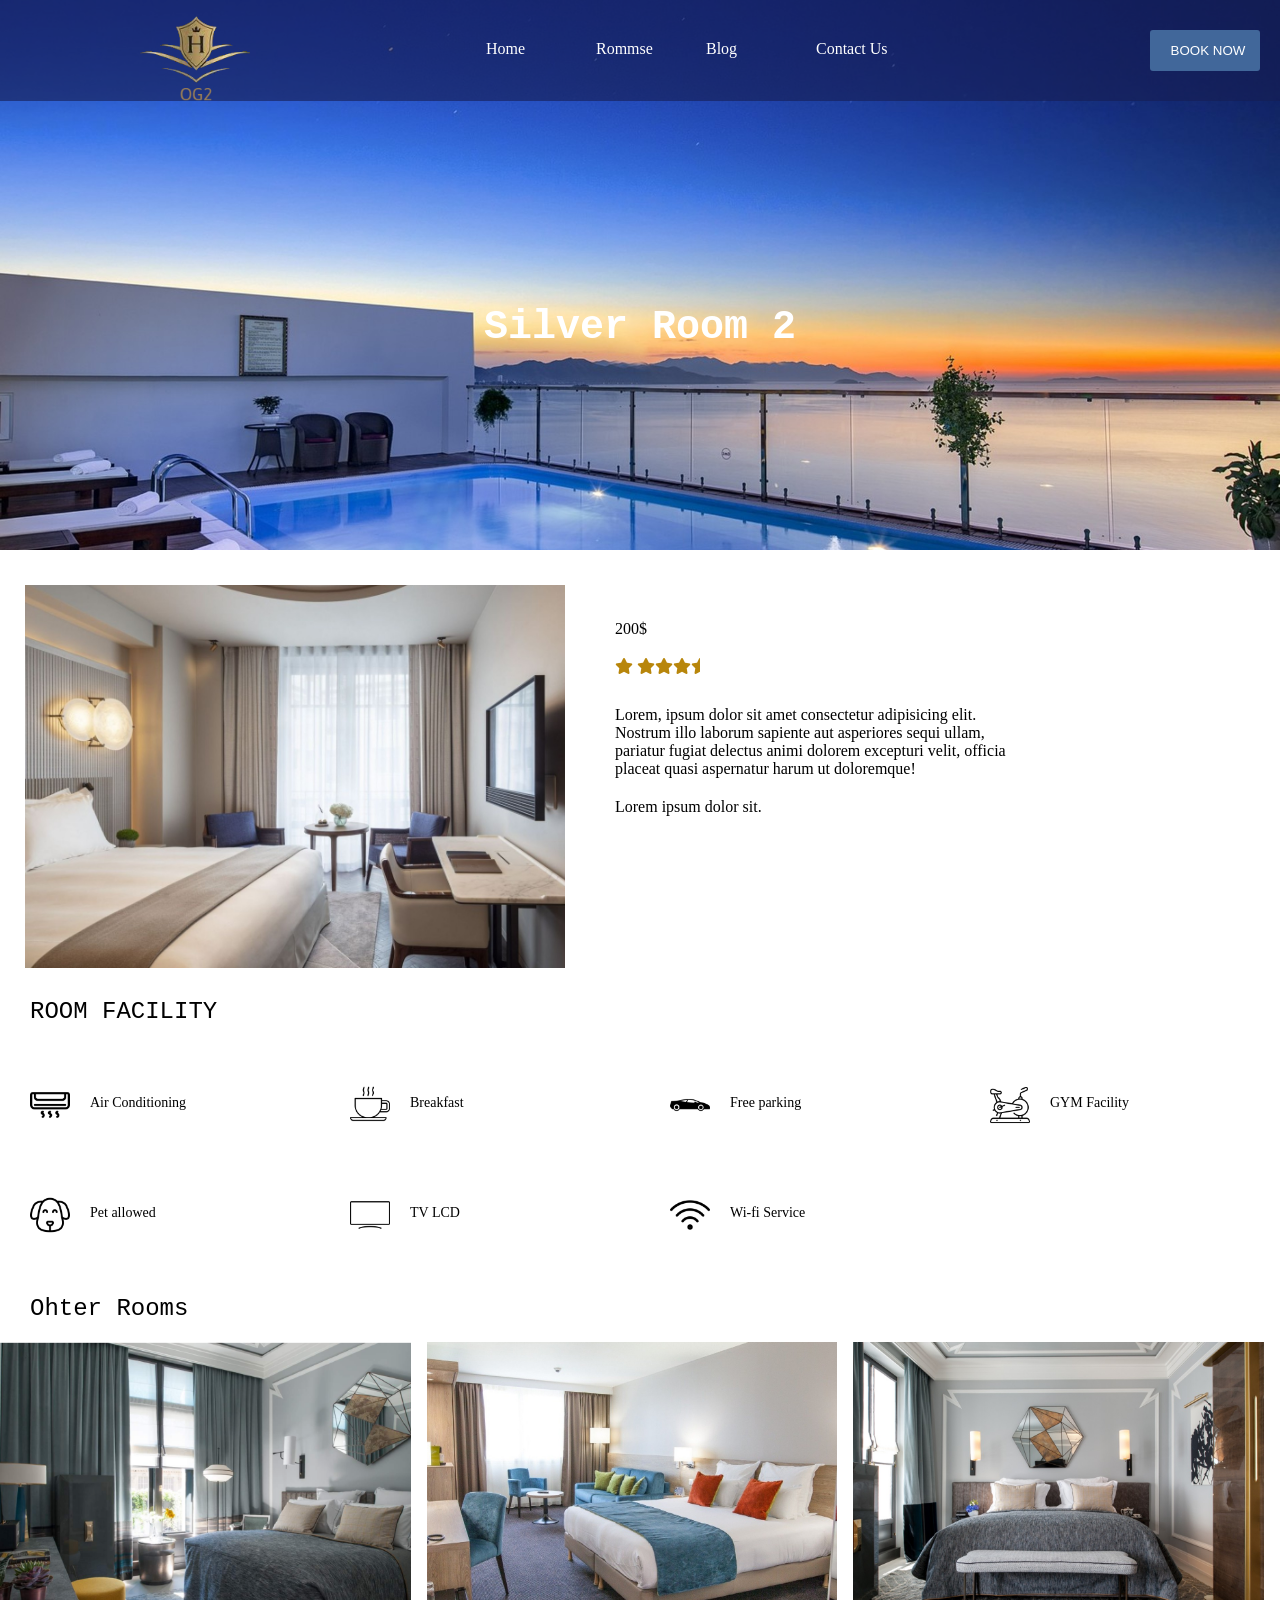
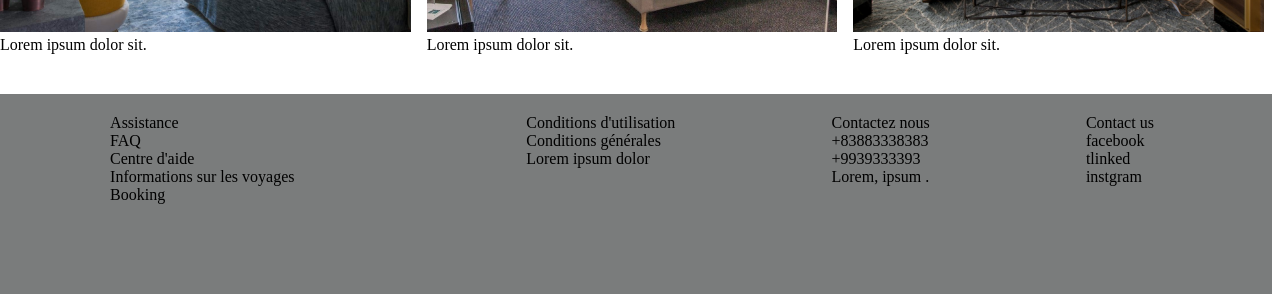
==== commit 3fe4b72a: "update" ====
--- a/projet5/index2.html
+++ b/projet5/index2.html
@@ -15,10 +15,10 @@
             <nav>
                 <ul>
                     <img class="logo" src="1.png" alt="logo">
-                     <DIV class="div1"><div class="divli"><LI class="home"><a href="">Home</a></LI>
-                     <li class="rom"><a href="">Rommse</a></li>
+                     <DIV class="div1"><div class="divli"><LI class="home"><a href="file:///C:/Users/solicode/Documents/GitHub/projet5-site-vitrine/projet5/projet.html">Home</a></LI>
+                     <li class="rom"><a href="file:///C:/Users/solicode/Documents/GitHub/projet5-site-vitrine/projet5/index2.html">Rommse</a></li>
                      <li class="blog"><a href="">Blog</a></li>
-                     <li class="us"><a href="">Contact Us</a></li></div>
+                     <li class="us"><a href="file:///C:/Users/solicode/Documents/GitHub/projet5-site-vitrine/projet5/index3.html">Contact Us</a></li></div>
                      <button class="BOOK"><a href="">BOOK NOW</a></button>
                     </DIV>
                 </ul>  
--- a/projet5/style.css
+++ b/projet5/style.css
@@ -56,7 +56,7 @@
 margin-left: 40px;
 width: 110PX;
 height: 41PX;
-margin-top: 40PX;
+margin-top: 30PX;
 padding-left: 6Px;
 background-color:#41679A;
 color: white;
@@ -77,6 +77,7 @@
         width: 70%;
         margin-left: 80px;
         margin-top: 10px;
+        color: white;
     }
     .text1{
         margin-top: 50px;
@@ -113,6 +114,7 @@
     
     .but2{
             background-color: #41679A;
+            color: white;
         }
         @media (max-width: 858px){
             nav{
@@ -191,6 +193,39 @@
     height: 50px;
     margin-bottom: 17px;
 }
+.place , .email,.telephone{
+    width: 30px;
+}
+.p13{
+    font-size: 23px;
+    font-family:monospace ;
+    margin-left: 20px;
+}
+.div13{
+    display: flex;
+    margin-top: 20px;
+margin-bottom: 20px;
+}
+.p23{
+    font-size: 30px;
+    font-family:monospace ;
+    margin-top: 80px;
+    margin-bottom: 20px;
+}
+.p43{
+    font-size: 30px;
+    font-family: monospace;
+    margin-left: 20px;
+    margin-top: 20px;
+    margin-bottom: 20PX;
+
+}
+.p33{
+    font-size: 30px;
+    font-family:monospace ;
+    margin-bottom: 20px;
+    
+}
 .op{
     height: 50px;
     margin-bottom: 17px;
@@ -199,6 +234,16 @@
     height: 140px;
     margin-bottom: 25px;
 }
+iframe{
+    width: 80%;
+   height: 500Px;
+   margin-left: 120px;
+}
+.vl {
+    margin-top: 76px;
+    border-left: 3px solid black;
+    height: 474px;
+  }
  /*page2*/
 .h11{
     text-align: center;
@@ -267,12 +312,17 @@
     margin-top: 20px;
 }
 /* section4 */
+.scrin{
+    margin-top: 30px;
+    margin-bottom: 30px;
+}
 .sec45{
-    background-image: url(p2.jpg);
+    background-image: url(P22.jpg);
     max-width: 100%;
     width: 1440px;
     height: 550px;
     background-size: cover;
+    margin-bottom: 30px;
     }
     .sec4{
       display: flex;
@@ -280,7 +330,7 @@
       width: 80%;
       margin-left: 60px;
       margin-top: 35px;
-      background-color: gray;
+      background-color: #948989;
       border-radius: 5px;
     }
     
@@ -295,7 +345,7 @@
       margin-bottom: 49px;
      height: 70%;
     border-radius: 5px;
-      background-color: gray;
+      background-color:#C6BBBB;
       max-width: 70%;
       margin-left:40px;
     }
@@ -322,6 +372,7 @@
     }
     .sec61{
         width: 80px;
+       
     }
     .tost,.wifi{
         width: 55px;
